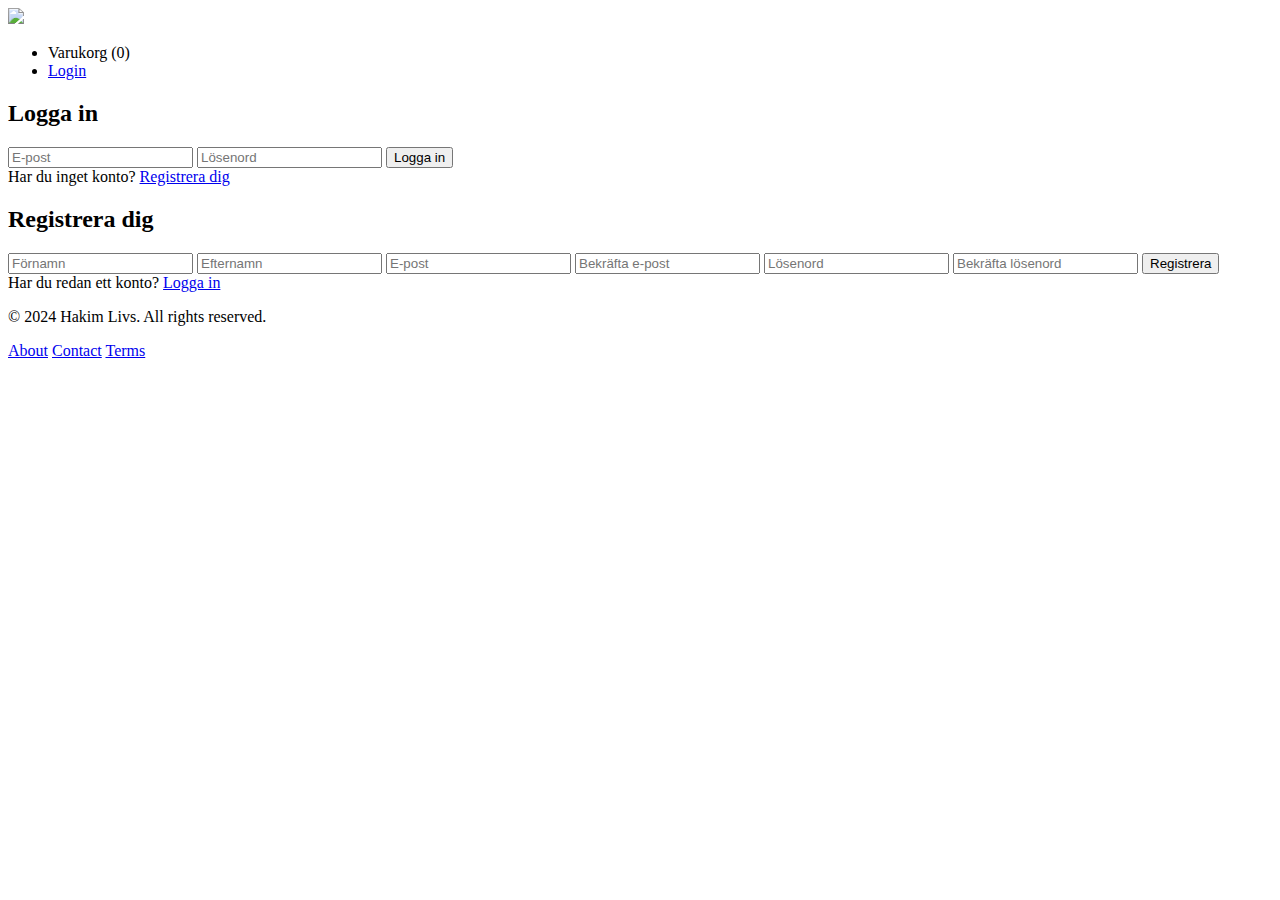
==== login.html @ f7ce8dd7 "Removed search and close button" ====
<!DOCTYPE html>
<html lang="sv">
<head>
  <meta charset="UTF-8" />
  <meta name="viewport" content="width=device-width, initial-scale=1.0" />
  <title>Hakim Livs - Logga in</title>
  <link rel="stylesheet" href="./style.css" />
  <link rel="stylesheet" href="./css/login.css" />
</head>
<body>
  
  <header class="site-header">
    <nav>
      <a href="index.html" class="logo"><img src="/src/images/hakimlivs-logo-full.png" class="header-logo"></a>
  
      <!-- <div class="search-container">
        <input id="site-header-search" type="text" placeholder="Sök..." />
        <span class="search-icon">🔍</span>
      </div> -->
  
      <ul class="nav-links">
        <!--<li class="nav-li-products"><a href="products.html">Products</a></li> -->
        <li class="nav-li-cart">
          <div id="cart-header">Varukorg (0)</div>
        </li>
        <li class="nav-li-login"><a href="/login.html">Login</a></li>
      </ul>
    </nav>
  </header>

  <main>
    <section class="login-section" id="loginSection">
      <!-- <button class="close-btn" id="closeLogin">❌</button> -->
      <h2>Logga in</h2>
      <form id="loginForm">
        <input type="email" id="login-email" placeholder="E-post" required />
        <input type="password" id="login-password" placeholder="Lösenord" required />
        <button type="submit">Logga in</button>
        <div class="switch-auth">
          Har du inget konto?
          <a href="#" id="openRegisterModal">Registrera dig</a>
        </div>
      </form>
    </section>

    <section class="register-section hidden" id="registerSection">
      <!-- <button class="close-btn" id="closeRegister">❌</button> -->
      <h2>Registrera dig</h2>
      <form id="registerForm">
        <input type="text" id="reg-firstname" placeholder="Förnamn" required />
        <input type="text" id="reg-lastname" placeholder="Efternamn" required />
        <input type="email" id="reg-email" placeholder="E-post" required />
        <input type="email" id="reg-email-confirm" placeholder="Bekräfta e-post" required />
        <input type="password" id="reg-password" placeholder="Lösenord" required />
        <input type="password" id="reg-password2" placeholder="Bekräfta lösenord" required />
        <button type="submit">Registrera</button>
        <div class="switch-auth">
          Har du redan ett konto?
          <a href="#" id="showLogin">Logga in</a>
        </div>
      </form>
    </section>
  </main>
  
  <footer class="site-footer">
    <div class="footer-content">
      <p>&copy; 2024 Hakim Livs. All rights reserved.</p>
      <div class="footer-links">
        <a href="/about">About</a>
        <a href="/contact">Contact</a>
        <a href="/terms">Terms</a>
      </div>
    </div>
  </footer>

  <script type="module" src="./src/scripts/login.js"></script>
</body>
</html>
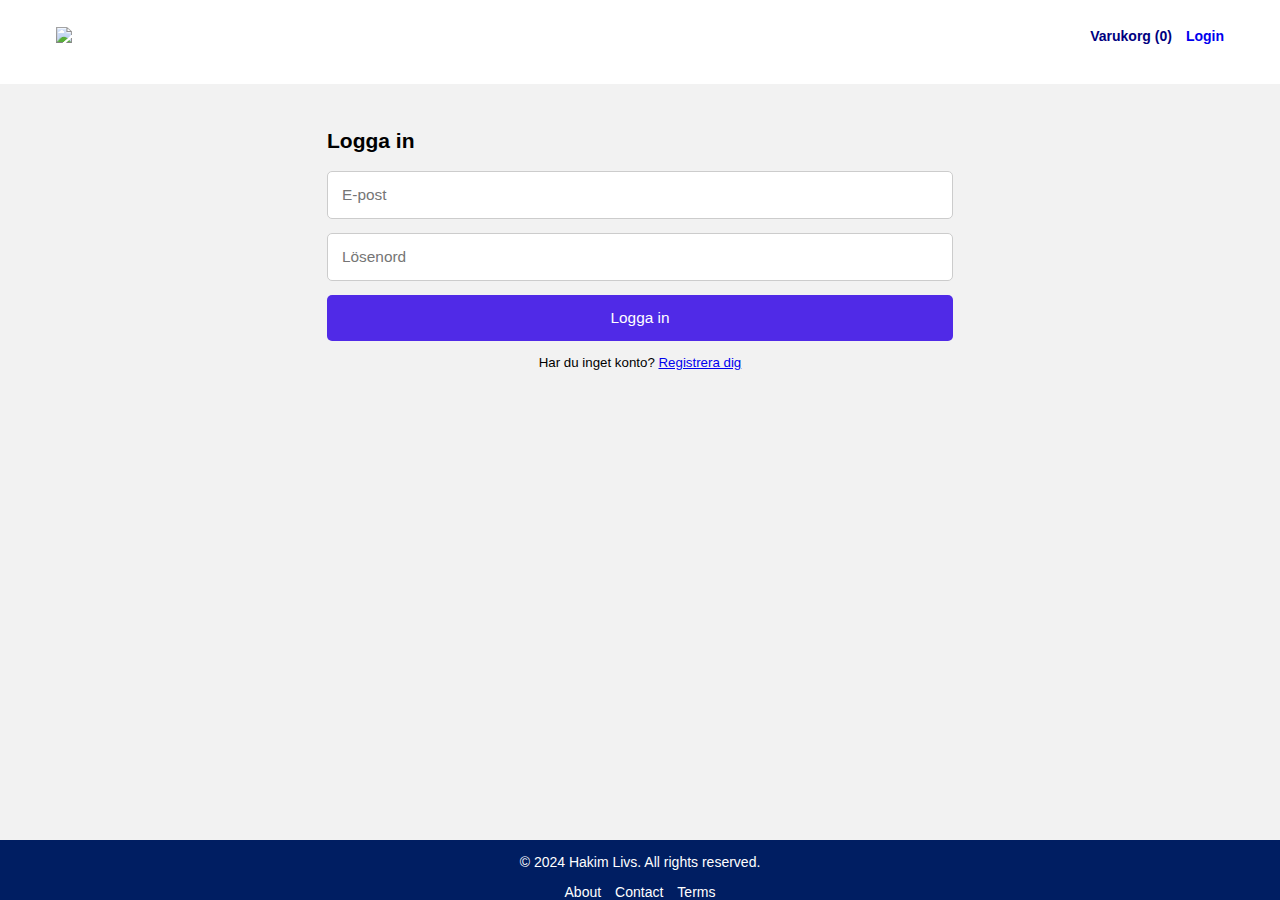
==== commit bebbabf5: "Made registerform similar to loginform" ====
--- a/login.html
+++ b/login.html
@@ -3,9 +3,10 @@
 <head>
   <meta charset="UTF-8" />
   <meta name="viewport" content="width=device-width, initial-scale=1.0" />
-  <title>Hakim Livs - Logga in</title>
+  <title>V2 Hakim Livs - Logga in</title>
   <link rel="stylesheet" href="./style.css" />
   <link rel="stylesheet" href="./css/login.css" />
+  <link rel="icon" type="image/x-icon" href="/src/images/hakimlivs-logo-favico.png">
 </head>
 <body>
   
--- a/style.css
+++ b/style.css
@@ -0,0 +1,599 @@
+:root {
+  --navy: #001e62; 
+  --red: #F70035; 
+  --blue: #2426CC; 
+  --light-gray: #EFEFEF; 
+  --mid-gray: #777777; 
+  --dark-gray: #2d2d2d; 
+  --white: #FFFFFF; 
+  --black: #000000; 
+  --off-white: #F7F7F7;
+  font-size: 14px; 
+  font-family: "Avenir Next", -apple-system, BlinkMacSystemFont, "Segoe UI", Roboto, Oxygen, Ubuntu, Cantarell, "Open Sans", "Helvetica Neue", sans-serif;
+  background-color: #F7F7F7; 
+  color: #000000; 
+   }
+
+body {
+  margin: 0;
+  padding: 0;
+  min-width: 320px;
+  min-height: 100vh;
+  display: grid;
+  grid-template-columns: 1fr;
+  grid-template-rows: auto 1fr auto;
+  grid-template-areas:
+    "site-header"
+    "main-content"
+    "site-footer";
+
+  @media (min-width: 800px) {
+    grid-template-columns: 300px 1fr;
+    grid-template-rows: auto 1fr auto;
+    grid-template-areas:
+      "site-header site-header"
+      "sidebar main-content"
+      "site-footer site-footer";
+  }
+}
+
+h1 {
+  color: navy;
+  font-style: italic;
+  font-weight: 900;
+  margin-left: 4rem;
+}
+/* Header */
+.site-header {
+  grid-area: site-header;
+  top: 0;
+  position:sticky;
+  background: white;
+  height: 6rem;
+  z-index: 10;
+  max-width: 100%;
+}
+
+.site-header nav {
+  display: flex;
+  justify-content: space-between;
+  align-items: center;
+  padding-top: 1rem;
+}
+
+.site-header nav .logo img {
+  max-width: 320px;
+}
+
+.nav-links {
+  display: none;
+  gap: 1rem;
+  list-style: none;
+  padding: 0;
+  color: navy;
+  font-weight:640;
+}
+
+.nav-links a {
+  text-decoration: none;
+}
+
+/* Sidebar */
+aside {
+  grid-area: sidebar;
+  position: absolute;
+  align-self: start;
+  display: none;
+  width: 300px;
+  height: 100vh;
+  top: 0;
+  z-index: 20;
+  background-color: #f7f7f7;
+  opacity: 0.99;
+  color: navy;
+  font-size: 1.2rem;
+  font-weight: bold;
+  padding-top: 15%;
+
+  .sidebar-items {
+    display: grid;
+    justify-content: center;
+    margin-top: 2rem;
+    align-self: start;
+  
+
+    button {
+      padding: 1rem;
+      text-decoration: none;
+      border: none;
+      background-color: #f7f7f7;
+      color: navy;
+      font-size: 1rem;
+      font-family: inherit;
+    }
+    button:active {
+      transform: translateY(4px);
+      cursor: pointer;
+      color: #1a0062;
+      text-decoration: underline;
+    }
+    button:hover {
+      cursor: pointer;
+      color: #1a0062;
+      text-decoration: underline;
+    }
+    button:focus {
+      cursor: pointer;
+      color: #1a0062;
+      text-decoration: underline;
+    }
+
+    @media (min-width: 800px) {
+      button {
+        background-color: #f7f7f7;
+        color: black;
+      }
+    }
+  }
+
+  @media (min-width: 800px) {
+    display: grid;
+    justify-items: center;
+    position: relative;
+    align-self: start;
+    top: 1.3rem;
+    height: auto;
+    z-index: 2;
+    background-color: #f7f7f7;
+    color: black;
+  }
+}
+
+.show {
+  display: grid;
+  justify-items: center;
+}
+
+/* Main Content */
+.main-content {
+  grid-area: main-content;
+  align-self: start;
+  align-items: center;
+  display: grid;
+  justify-content: center;
+}
+
+.main-product-card-content {
+  display: none;
+
+  .product-card-background {
+    position: fixed;
+    top: 0;
+    width: 100%;
+    height: 100vh;   
+    background-color: #333;
+    opacity: 0.98; 
+    z-index: 10;
+    display: grid;
+    justify-items: center;
+
+    .main-product-card-item {
+      display: grid;
+      justify-items: center;
+      align-items: center;
+      max-width: 600px;
+      max-height: 500px;
+      padding: 1rem;
+      margin-left: 4rem;
+      margin-right: 4rem;
+      margin-top: 6rem;
+      margin-bottom: 6rem;
+      border-radius: 1rem;
+      background-color: #333;
+      z-index: 20;
+      color: black;
+      background-color: white;
+
+      .product-card-info {
+        display:grid;
+        justify-items: center;
+        img {
+          display: grid;
+          justify-self: center;
+          width:30%;
+          object-fit: cover;
+          border-radius: 4px;
+          margin-bottom: 0.5rem;
+        }
+  
+        h3 {
+          justify-self: center;
+        }
+      }
+    }
+  }
+}
+
+.cart-content {
+  display: none;
+
+  .cart-background {
+    position: fixed;
+    top: 0;
+    width: 100%;
+    height: 100vh;
+    background-color: #333;
+    opacity: 0.98;
+    z-index: 5;
+
+      .cart-list {
+        display:grid;
+        justify-self: center;
+        align-items: center;
+        width: 80vw;
+        max-width: 80%;
+        padding: 3rem;
+        max-height: 60vh;
+        border-radius: 1rem;
+        margin-top: 10rem;
+        z-index: 6;
+        color: black;
+        background-color: white;
+        overflow-y: scroll;
+        div {
+          width: 100vw;
+        }
+      }
+
+      h1 {
+        display: grid;
+        justify-content: left;
+        margin: 0;
+        margin-bottom: 2rem;
+      }
+
+      a:link,
+      a:visited {
+        background-color: blue;
+        color: white;
+        align-content: center;
+        margin-top: 2.5rem;
+        padding: 14px 25px;
+        text-decoration: none;
+        display: grid;
+        justify-self: center;
+        border-radius: 1rem;
+        font-weight: 500;
+      }
+
+      a:hover,
+      a:active {
+        background-color: navy;
+      }
+    }
+  }
+
+
+/* Mobile menu */
+#mobilemenu {
+  display: flex;
+  justify-self: center;
+  background-color: #001e62;
+  border-style: solid;
+  border-width: 2px;
+  border-color: #eaeaea54;
+  opacity: 0.9;
+  border-radius: 1rem;
+  width: 90%;
+  height: 4rem;
+  display: block;
+  position: fixed;
+  bottom: 2rem;
+  left: 5%;
+  right: 5%;
+  z-index: 50;
+  align-content: center;
+
+  .mobile-menu-list {
+    display: flex;
+    justify-content: center;
+
+    div {
+      margin-left: 1rem;
+      color: white;
+      text-decoration: none;
+      cursor: pointer;
+    }
+    div:active {
+      transform: translateY(4px);
+    }
+
+    a {
+      margin-left: 1rem;
+      color: white;
+      text-decoration: none;
+    }
+  }
+
+  @media (min-width: 800px) {
+    display: none;
+    z-index: 1;
+  }
+}
+
+/* Products */
+#products {
+  display: grid;
+  grid-template-columns: repeat(auto-fill, minmax(300px, 1fr));
+  gap: 1rem;
+  width: 80%;
+  justify-self: center;
+}
+
+.product-card {
+  padding: 1rem;
+  text-align: center;
+  background-color:white;
+  border-radius:10px;
+}
+
+.product-card:hover {
+  transform: scale(1.02);
+}
+.product-card p {
+  font-size: 2rem;
+  color: red;
+  font-weight:900;
+  font-style: italic;
+  margin: 1rem 1rem;
+
+}
+.product-card img {
+  width: 50%;
+  height: 50%;
+  object-fit: cover;
+  border-radius: 4px;
+  margin-bottom: 0.5rem;
+}
+
+.product-card h3 {
+  height: 2rem;
+  font-size:1rem;
+  font-weight:600;
+}
+
+.product-card button {
+  padding: 10px 20px; 
+  border: none; 
+  border-radius: 4px; 
+  cursor: pointer; 
+  font-weight: bold; 
+  font-family: inherit; 
+  transition: background-color 0.3s ease;
+  background-color: #2426CC; 
+  color: #FFFFFF;  
+}
+.product-card button:hover {
+  background-color: #001E62; 
+}
+
+.product-card .cart-button-array {
+  display: none;
+  justify-content: space-between;
+  margin-bottom: 1rem;
+}
+
+.product-card .cart-button-array .cart-button-count {
+  align-self: center;
+}
+
+.product-card .cart-button-array .cart-button-plus {
+  width: 3rem;
+  height: 3rem;
+  font-size: 3rem;
+  display: grid;
+  align-content: center;
+  border-radius: 500px;
+  color: white;
+  background-color: #001e62;
+  cursor: pointer;
+}
+
+.product-card .cart-button-array .cart-button-plus:active {
+  transform: translateY(4px);
+}
+
+.product-card .cart-button-array .cart-button-minus {
+  width: 3rem;
+  height: 3rem;
+  font-size: 3rem;
+  display: grid;
+  align-content: center;
+  border-radius: 500px;
+  color: white;
+  background-color: #001e62;
+  cursor: pointer;
+}
+
+.product-card .cart-button-array .cart-button-minus:active {
+  transform: translateY(4px);
+}
+
+/* Login */
+.login-form {
+  display: flex;
+  flex-direction: column;
+  gap: 1rem;
+}
+
+.form-group {
+  display: flex;
+  flex-direction: column;
+}
+
+.form-group input {
+  padding: 0.5rem;
+  border: 1px solid #ddd;
+}
+
+/* Footer */
+.site-footer {
+  grid-area: site-footer;
+  background: #001e62;
+
+  text-align: center;
+  
+  height: 5rem;
+  color: white;
+  position:static;
+  bottom:0;
+  width: 100%;
+  height: 100%;
+}
+
+.footer-links {
+  display: flex;
+  gap: 1rem;
+  justify-content: center;
+}
+
+.footer-links a {
+  text-decoration: none;
+  color: white;
+}
+
+.site-header nav {
+  display:flex;
+  align-items: center;
+  justify-content: space-between;
+  flex-wrap: wrap;
+  gap: 1rem;
+  
+  .search-container {
+    display:none;
+  } 
+}
+
+.logo {
+  flex-shrink: 0;
+}
+
+/* search */
+.search-container {
+  position: relative;
+  display: flex;
+  align-items: center;
+  flex: 1; 
+  max-width: 300px; 
+}
+
+#site-header-search {
+  width: 100%;
+  padding: 0.7rem 2.5rem 0.7rem 1rem;
+  font-size: 1rem;
+  border: 1px solid #ccc;
+  border-radius: 8px;
+  box-shadow: 0 0 5px rgba(0, 0, 0, 0.1);
+  outline: none;
+  cursor: text;
+  transition: box-shadow 0.3s ease;
+}
+
+#site-header-search:focus {
+  box-shadow: 0 0 8px rgba(0, 30, 98, 0.5);
+}
+
+.search-icon {
+  position: absolute;
+  right: 1rem;
+  font-size: 1.2rem;
+  color: #888;
+  cursor: pointer;
+  transition: transform 0.2s ease;
+}
+
+.search-icon:hover {
+  transform: scale(1.2);
+  color: #001e62;
+}
+
+
+
+@media (min-width: 800px) {
+  h1 {
+    margin-left: 9rem;
+  }
+  .site-header {
+    nav {
+      display: flex;
+      justify-content: space-between;
+      align-items: center;
+      padding-top: 1rem;
+      padding-bottom: 1rem;
+      gap: 1rem;
+      margin-left: 4rem;
+      margin-right: 4rem;
+    }
+    .nav-links {
+      display: flex;
+      gap: 1rem;
+      list-style: none;
+      padding: 0;
+      color: navy;
+      font-weight:640;
+    }
+    .nav-links a {
+      text-decoration: none;
+    }
+    nav .search-container {
+      display:flex;
+      
+      .search-icon {
+        right: 1rem;
+        font-size: 1.2rem;
+        color: #888;
+        cursor: pointer;
+        transition: transform 0.2s ease;
+      }
+      
+      .search-icon:hover {
+        transform: scale(1.2);
+        color: #001e62;
+      }
+    } 
+  }
+  
+  .nav-li-products {
+    display: block;
+  }
+  .nav-li-cart {
+    display: block;
+    cursor: pointer;
+  }
+  .main-product-card-item {
+    margin-right: 300px;
+  }
+
+  .cart-content {
+    .cart-background {
+      .cart-list {
+        max-width: 100px;
+        max-height: 500px;
+        overflow-y: scroll;
+        overflow-x: hidden;
+          div {
+            width: 100vw;
+          }
+        }
+    }
+  
+
+    h1 {
+      display: grid;
+      justify-content: left;
+      margin: 0;
+      margin-bottom: 2rem;
+  }
+
+}
+}--- a/css/login.css
+++ b/css/login.css
@@ -0,0 +1,148 @@
+*, *::before, *::after {
+  box-sizing: border-box;
+}
+
+html, body {
+  margin: 0;
+  padding: 0;
+  min-height: 100vh;
+  display: flex;
+  flex-direction: column;
+  font-family: Arial, sans-serif;
+  background-color: #f2f2f2;
+}
+
+main {
+  flex: 1;
+  display: flex;
+  justify-content: center;
+  align-items: flex-start;
+  padding: 2rem 1rem;
+}
+
+.modal {
+  width: 100%;
+  max-width: 400px;
+  background: white;
+  padding: 2rem 1.5rem;
+  border-radius: 10px;
+  box-shadow: 0 0 10px rgba(0, 0, 0, 0.1);
+  margin-top: 3rem;
+}
+
+#registerSection, #loginSection {
+  width: 100%;
+
+}
+
+
+input,
+button {
+  width: 100%;
+  padding: 0.75rem;
+  margin-bottom: 1rem;
+  border-radius: 5px;
+  border: 1px solid #ccc;
+  font-size: 1rem;
+  font-family: inherit;
+}
+
+input:focus {
+  border-color: #502ae7;
+  outline: none;
+}
+
+button {
+  background-color: #502ae7;
+  color: white;
+  border: none;
+  cursor: pointer;
+}
+
+button:hover {
+  background-color: #350c82;
+}
+
+.switch-auth {
+  text-align: center;
+  font-size: 0.95rem;
+}
+
+.hidden {
+  display: none;
+}
+
+.close-btn {
+  display: block;
+  text-align: right;
+  font-size: 1.5rem;
+  font-weight: bold;
+  color: #333;
+  cursor: pointer;
+  margin-bottom: 1rem;
+}
+
+.close-btn:hover {
+  color: #e00;
+}
+
+.site-footer {
+  text-align: center;
+  /* padding: 2rem 1rem; */
+  background-color: #001e62;
+  color: white;
+  margin-top: auto;
+}
+
+/* tablet */
+@media (min-width: 768px) {
+  .modal {
+    max-width: 500px;
+    padding: 2.5rem;
+  }
+
+  input, button {
+    font-size: 1.05rem;
+  }
+
+  .close-btn {
+    font-size: 1.6rem;
+  }
+}
+
+/* desktop */
+@media (min-width: 1024px) {
+  #registerSection, #loginSection {
+    width: 50%;
+  
+  }
+
+  .modal {
+    max-width: 550px;
+    padding: 3rem;
+  }
+
+  input, button {
+    font-size: 1.1rem;
+    padding: 1rem;
+  }
+
+  .close-btn {
+    font-size: 1.8rem;
+  }
+}
+
+/* Anpassning av rullningslisten (Chrome, Edge, Safari) */
+::-webkit-scrollbar {
+  width: 8px;
+}
+::-webkit-scrollbar-track {
+  background: #f2f2f2;
+}
+::-webkit-scrollbar-thumb {
+  background-color: #502ae7;
+  border-radius: 4px;
+}
+::-webkit-scrollbar-thumb:hover {
+  background-color: #350c82;
+}
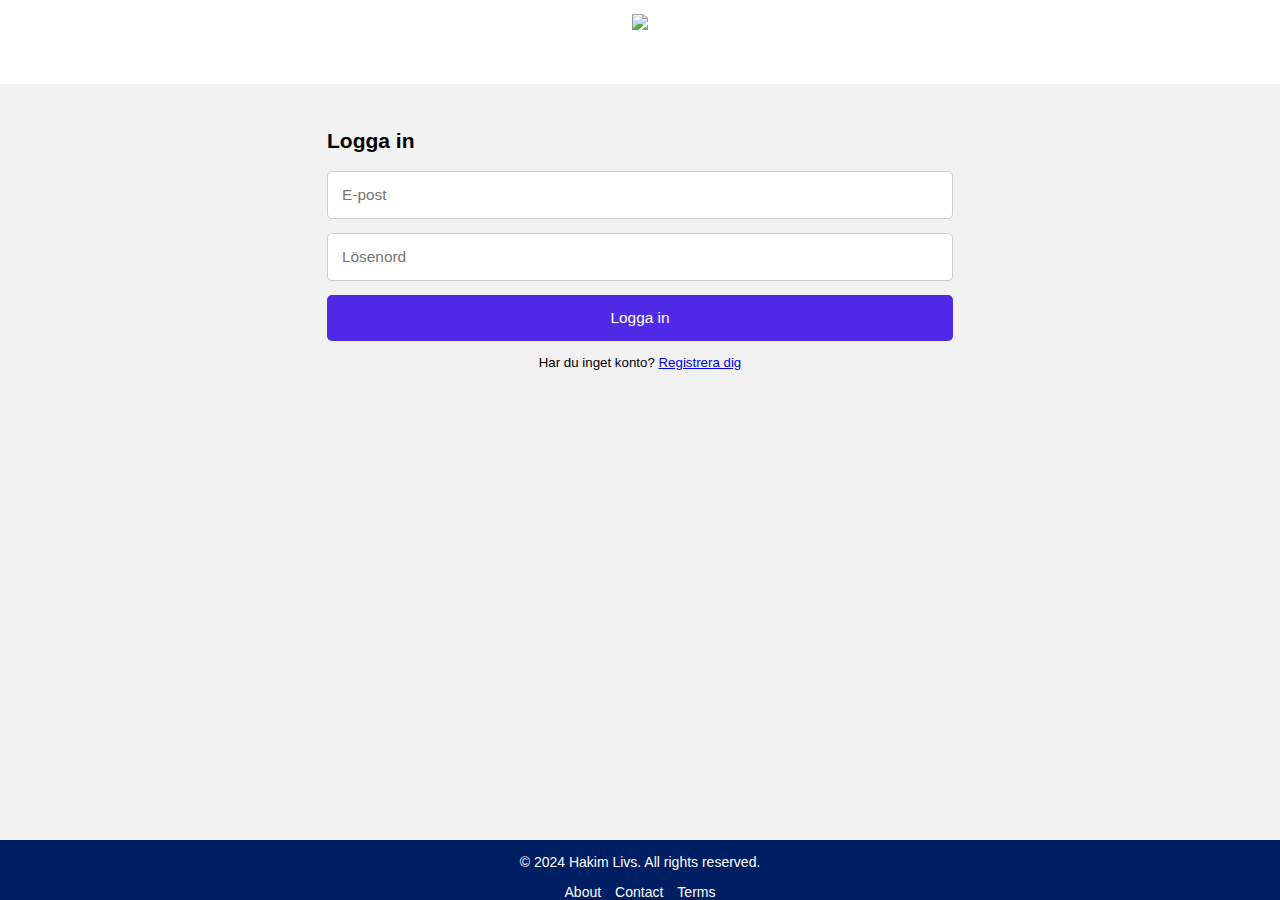
==== commit cc10624b: "Removed unnecessary links from login page header, centered logo in header" ====
--- a/login.html
+++ b/login.html
@@ -11,7 +11,7 @@
 <body>
   
   <header class="site-header">
-    <nav>
+    <nav id="loginNav">
       <a href="index.html" class="logo"><img src="/src/images/hakimlivs-logo-full.png" class="header-logo"></a>
   
       <!-- <div class="search-container">
@@ -19,13 +19,13 @@
         <span class="search-icon">🔍</span>
       </div> -->
   
-      <ul class="nav-links">
-        <!--<li class="nav-li-products"><a href="products.html">Products</a></li> -->
+      <!-- <ul class="nav-links">
+        <li class="nav-li-products"><a href="products.html">Products</a></li>
         <li class="nav-li-cart">
           <div id="cart-header">Varukorg (0)</div>
         </li>
         <li class="nav-li-login"><a href="/login.html">Login</a></li>
-      </ul>
+      </ul> -->
     </nav>
   </header>
 
--- a/css/login.css
+++ b/css/login.css
@@ -35,6 +35,9 @@
 
 }
 
+#loginNav {
+  justify-content: center;
+}
 
 input,
 button {
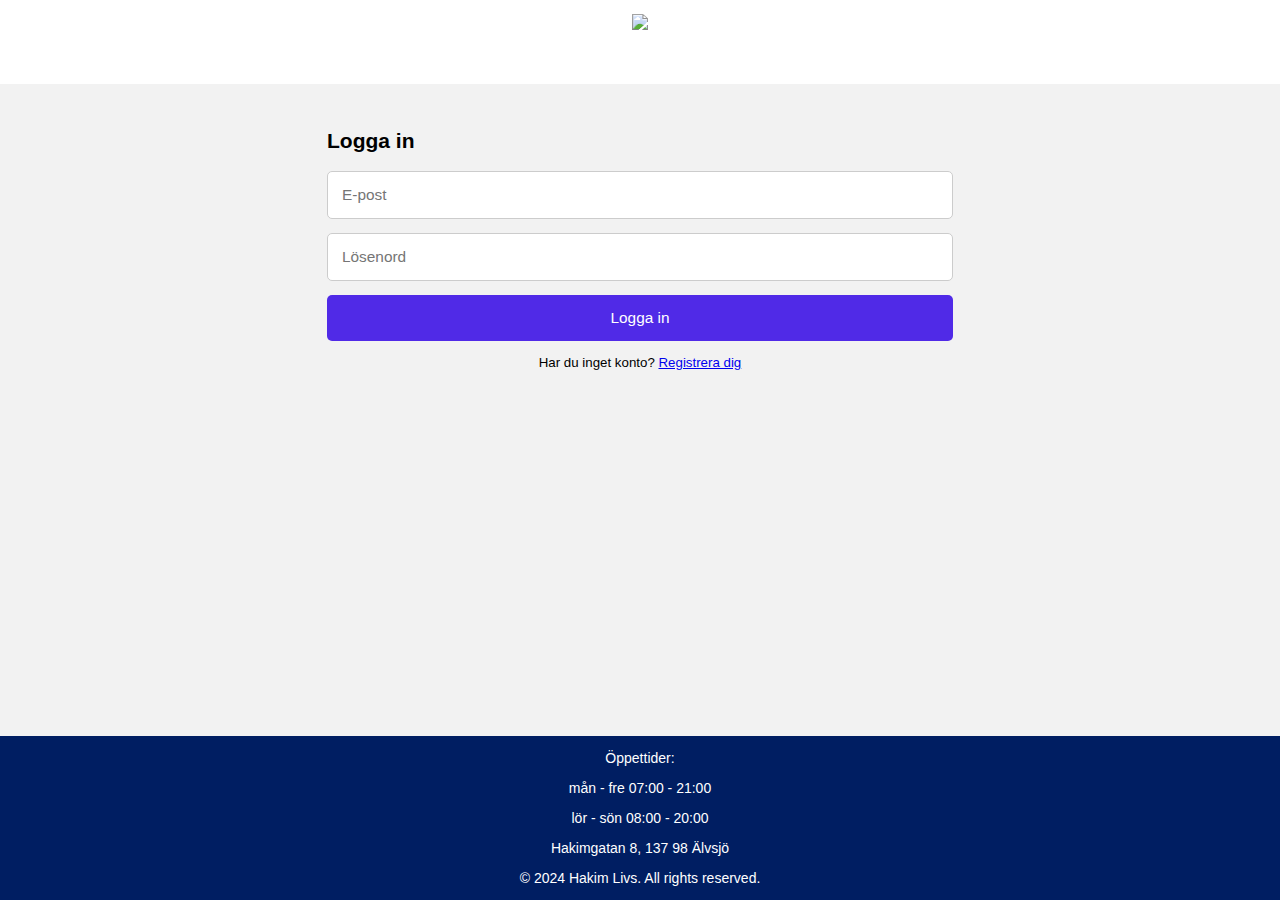
==== commit b50c1164: "Added footer changes to login.html" ====
--- a/login.html
+++ b/login.html
@@ -63,14 +63,14 @@
     </section>
   </main>
   
+  <!-- FOOTER -->
   <footer class="site-footer">
     <div class="footer-content">
+      <p>Öppettider:</p>
+      <p>mån - fre 07:00 - 21:00</p>
+      <p>lör - sön 08:00 - 20:00</p>
+      <p>Hakimgatan 8, 137 98 Älvsjö</p>
       <p>&copy; 2024 Hakim Livs. All rights reserved.</p>
-      <div class="footer-links">
-        <a href="/about">About</a>
-        <a href="/contact">Contact</a>
-        <a href="/terms">Terms</a>
-      </div>
     </div>
   </footer>
 
